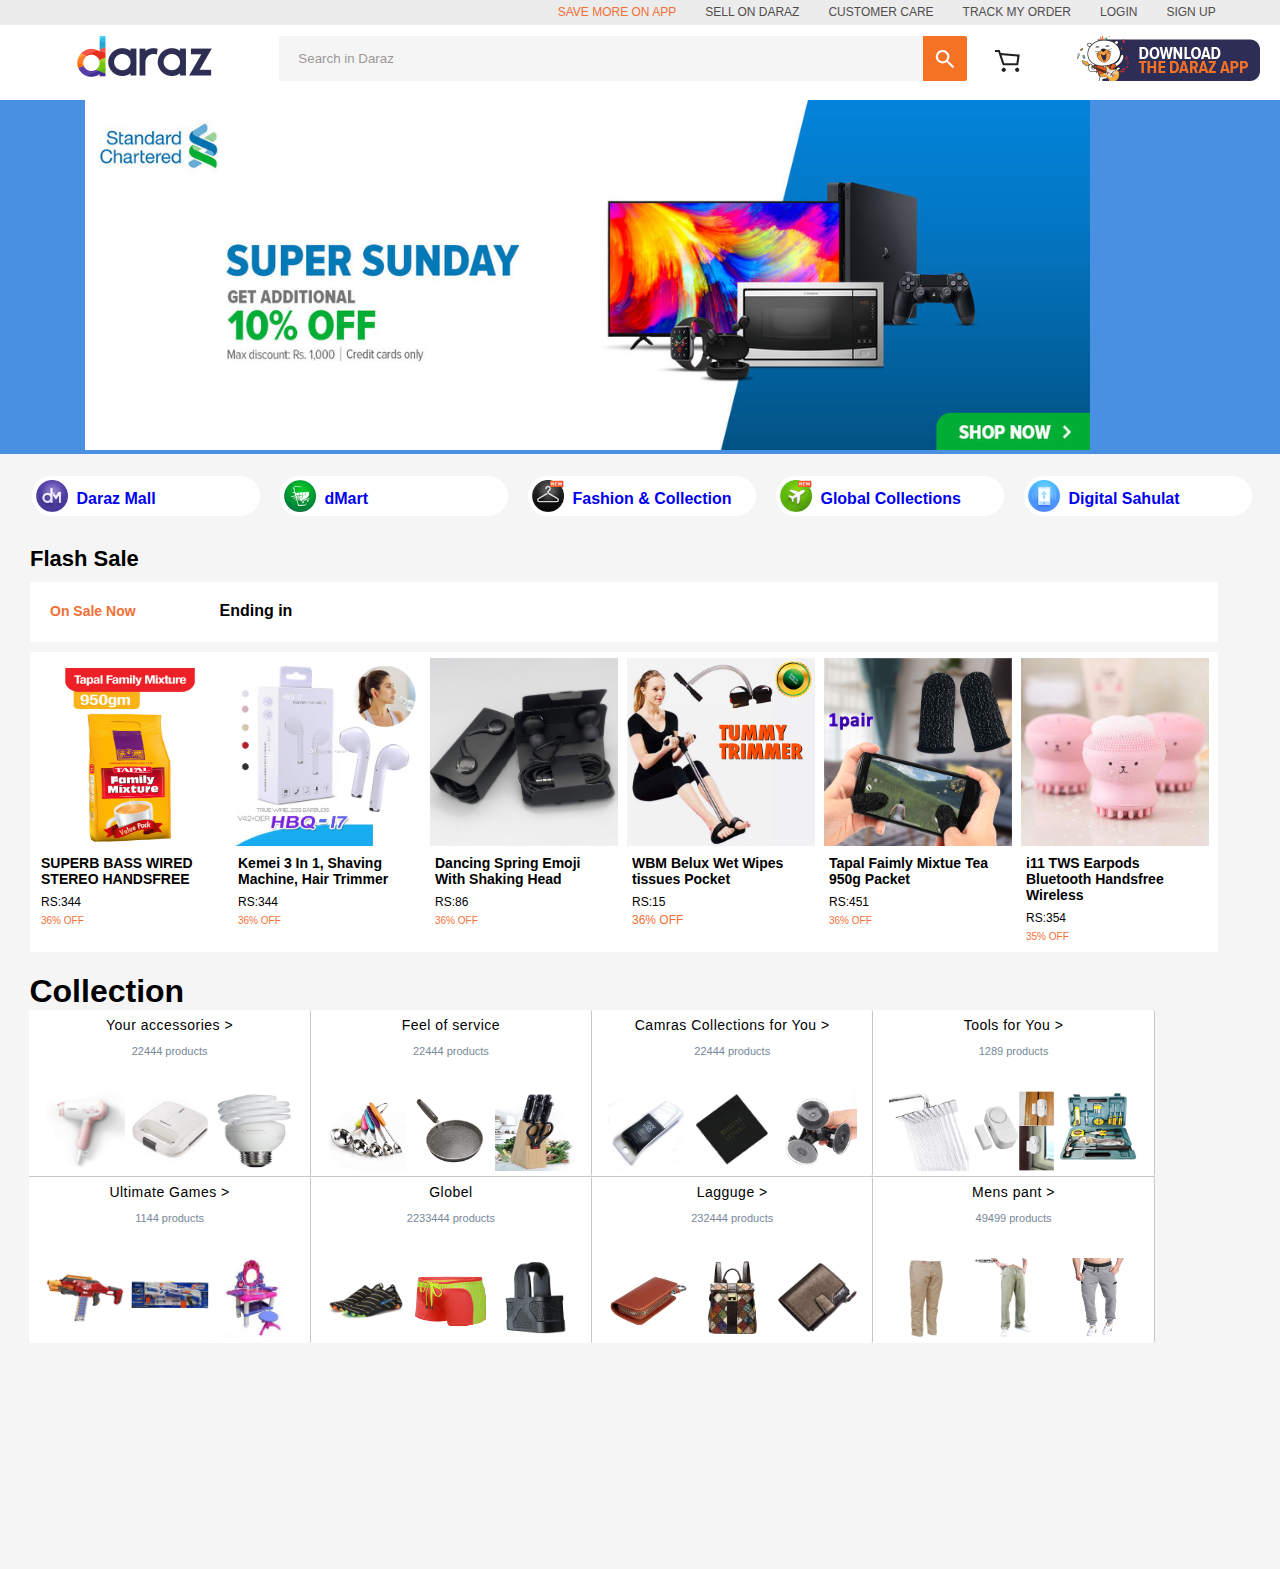
==== daraz/daraz/Index.html @ 60380424 "Add files via upload" ====
<!DOCTYPE html>
<html lang="en">
<head>
    <meta charset="UTF-8">
    <meta name="viewport" content="width=device-width, initial-scale=1.0">
    <title>Daraz.pk</title> 
    <link rel="stylesheet" href="css/main.css">
    <link href="https://fonts.googleapis.com/css2?family=Roboto+Condensed&display=swap" rel="stylesheet">

</head>
 <body>
     
    <header>
<!--Navigation row of Header End-->        
        <div class="nav">
            <ul>
                <li> <a href="#"> <span> SAVE MORE ON APP</span></a></li>
                <li><a href="#">SELL ON DARAZ</a></li>
                <li><a href="#">CUSTOMER CARE</a></li>
                <li><a href="#">TRACK MY ORDER</a></li>
                <li><a href="#">LOGIN</a></li>
                <li><a href="#">SIGN UP</a></li>
            </ul>
        </div>
<!--Navigation row of Header End-->
<!--Second row of Header start-->
        <div class="rowsec">
            <div id="logo">
                <img src="images/header/logo.png" alt="">
            </div>

            <div id="searchbar">
                <input type="search" placeholder="Search in Daraz">
            </div>

            <div id="searchbutton">
                <button><img src="images/header/serchbar.PNG" alt=""></button>
            </div>

            <div id="cart">
                <img src="images/header/cart.PNG" alt="">

            </div>
            
            <div id="downloadapp">
                <img src="images/header/downloadapp.png" alt="">
            </div>
        </div>
    </header>
    
<!--Second row of Header End-->

    <div class="slider">
        <div class="rapper">
            <div class="sc">   <img  src="images/header/header1sc.jpg" alt=""></div>
            <div class="charchol">   <img  src="images/header/header2charcol.jpg" alt=""></div>
            <div class="mega">   <img id="mega" src="images/header/header3mega.jpg" alt=""></div>
            <div class="mahru">   <img id="mahru"src="images/header/header4maharu.jpg" alt=""></div>
        </div>
    </div>
    
     <!--Sider End-->
    
       <!--Row start here-->
    <div id="row4">
        <div class="row4box">
           <a href="#"> 
               <img src="images/Dlogo/dmall.png" alt="" class="row4boximg">
               <span class="r4s">
                Daraz Mall
               </span>
           </a>
        </div> 

        <div class="row4box">
            <a href="#"> 
                <img src="images/Dlogo/dmart.png" alt="" class="row4boximg">
                <span class="r4s">
                dMart
                </span>
            </a>
        </div>
        <div class="row4box">
            <a href="#">
                <img src="images/Dlogo/dnew.png" alt="" class="row4boximg">
                <span class="r4s">
                Fashion & Collection
                </span></a>
        </div>
        
        <div class="row4box">
            <a href="#">
                <img src="images/Dlogo/dglobel.png" alt="" class="row4boximg">
                <span class="r4s">
                Global Collections
                </span>
            </a>
        </div>
        <div class="row4box">
            <a href="#"> 
                <img src="images/Dlogo/dsahulat.png" alt="" class="row4boximg">
                <span class="r4s">
                Digital Sahulat
                </span>
           </a>
        </div>
    </div>
     <!--Row End herr-->
     <!--Flash Sale start-->
     <div id="row5">
        <h2>
            Flash Sale
        </h2>   
        <div id="row5sub1">
            <span>
                On Sale Now
            </span>
            <a>Ending in</a>
        </div>
        <!--Flash Sale End-->

        <!--sectionpic start-->
        <div id="row5sub">
            <div class="row5subsub">
                <img class="flashsaleimg" src="images/section/sec1.jpg" alt="">
                <h3>
                    SUPERB BASS WIRED STEREO HANDSFREE
                </h3>
                <a>
                    RS:344
                </a>
                <br>
                <span class="dis">
                    36% OFF
                </span>
            </div>
            <div class="row5subsub">
                <img class="flashsaleimg" src="images/section/sec2.jpg" alt="">
                <h3>
                    Kemei 3 In 1, Shaving Machine, Hair Trimmer 
                </h3>
                <a>
                    RS:344
                </a>
                <br>
                <span class="dis">
                    36% OFF
                </span>
            </div>
            <div class="row5subsub">
                <img class="flashsaleimg" src="images/section/sec3.jpg" alt="">
                <h3>
                    Dancing Spring Emoji With  Shaking Head 
                </h3>
                <a>
                    RS:86
                </a>
                <br>
                <span class="dis">
                    36% OFF
                </span>
            </div>
            <div class="row5subsub">
                <img class="flashsaleimg" src="images/section/sec4.jpg" alt="">
                <h3>
                    WBM Belux Wet Wipes tissues Pocket
                </h3>
                <a>
                    RS:15
                </a>
                <br>
                <a class="dis">
                    36% OFF
                </a>
            </div>
            <div class="row5subsub">
                <img class="flashsaleimg" src="images/section/sec5.jpg" alt="">
                <h3>
                    Tapal Faimly Mixtue Tea 950g Packet
                </h3>
                <a>
                    RS:451
                </a>
                <br>
                <span class="dis">
                    36% OFF
                </span>
            </div>
            <div class="row5subsub">
                <img class="flashsaleimg" src="images/section/sec6.jpg" alt="">
                <h3>
                    i11 TWS Earpods Bluetooth Handsfree Wireless
                </h3>
                <a>
                    RS:354
                </a>
                <br>
                <span class="dis">
                    35% OFF
                </span>
            </div>
        </div>
    </div>
    <!--sectionpic end-->
    <!--collection section start-->
    <div class="collection">
        <h1>Collection</h1>

     <div class="top4">
         
         <div class="main">
                <h3>Your accessories ></h3>
                    <span>22444 products</span>
            <div class="pic">
                <img src="images/collection/collectionaccess1.jpg" alt=""">  
                <img src="images/collection/collectionaccess2.jpg" alt="">
                <img src="images/collection/collectionaccess3.jpg" alt="">
            </div>
        </div>
        <div class="main">
                <h3>Feel of service</h3>
                    <span>22444 products</span>
            <div class="pic">
                <img src="images/collection/collectionaserve1.jpg" alt=""">  
                <img src="images/collection/collectionaserve2.jpg" alt="">
                <img src="images/collection/collectionaserve3.jpg" alt="">
            </div>
        </div>
        <div class="main">
                <h3>Camras Collections for You ></h3>
                    <span>22444 products</span>
           <div class="pic">
                <img src="images/collection/collectioncam1.jpg" alt=""">  
                <img src="images/collection/collectioncam2.jpg" alt="">
                <img src="images/collection/collectioncam3.jpg" alt="">
            </div>
        </div>
        <div class="main">
                <h3>Tools for You ></h3>
                    <span>1289 products</span>
            <div class="pic">
                <img src="images/collection/collectiondiytool.jpg" alt=""">  
                <img src="images/collection/collectiondiytoo2.jpg" alt="">
                <img src="images/collection/collectiondiytoo3.jpg" alt="" class="borderless">
            </div>
        </div>
        </div>

<!--collection bottom start-->
    <div class="bottom">
         
        <div class="main">
               <h3>Ultimate Games ></h3>
                   <span>1144 products</span>
           <div class="pic">
               <img src="images/collection/collectiongame1.jpg" alt=""">  
               <img src="images/collection/collectiongame2.jpg" alt="">
               <img src="images/collection/collectiongame3.jpg" alt="">
           </div>
       </div>
       <div class="main">
               <h3>Globel</h3>
                   <span>2233444 products</span>
           <div class="pic">
               <img src="images/collection/collectionglobel1.jpg" alt=""">  
               <img src="images/collection/collectionglobel2.jpg" alt="">
               <img src="images/collection/collectionglobel3.jpg" alt="">
           </div>
       </div>
       <div class="main">
               <h3>Lagguge ></h3>
                   <span>232444 products</span>
          <div class="pic">
               <img src="images/collection/collectionlagugge1.jpg" alt=""">  
               <img src="images/collection/collectionlagugge2.jpg" alt="">
               <img src="images/collection/collectionlagugge3.jpg" alt="">
           </div>
       </div>
       <div class="main">
               <h3>Mens pant ></h3>
                   <span>49499 products</span>
           <div class="pic">
               <img src="images/collection/collectionpant1.jpg" alt=""">  
               <img src="images/collection/collectionpant2.jpg" alt="">
               <img src="images/collection/collectionpant3.jpg" alt="" class="borderless">
           </div>
       </div> 



       </div>


    <!--collection bottom End-->


    
     <!--collection section End-->
     
</body>
</html>
---- daraz/daraz/css/main.css ----
*
{   
    overflow-x: hidden;
    font-family: Roboto-Regular,'Helvetica Neue',Helvetica,Tahoma,Arial,Sans-serif;
    margin: 0px;
    padding: 0px;
   
}
body
{
    background-color:#F5F5F5;
}
/*navbar start*/
header{
    
    height: 100px;
    background-color:white;
}

header .nav
{   
    
    width:100%;
    height:25px;
    background-color:#ECECEC ;
    position:sticky;
}
header .nav ul
{
    list-style-type: none;
    display: flex;
    position: relative;
    left: 42.4%;
    line-height:1;
}
header .nav ul li
{
    padding: 3px 14px 3px 15px;
    
}

header .nav ul li a
{
    font-size:12px;
    color:#504d4d;
    font-weight:549;
    text-decoration: none;
}
header .nav ul li a:hover
{
    color:#f36f36;
    text-decoration: underline;
}
header .nav ul li span
{
color:  #f36f36;
}
/*navbar End*/

/*row second start*/
.rowsec
{   
    position: absolute;
    left: 6%;
    padding-top: 11px;
    display: flex;
    width: 100%;
    height: auto;
}
.rowsec #logo img{
    width: 135px;
    height: 41px;
  
}
    
.rowsec #downloadapp img
{
    width: 188px;
    height: 45px;
}
.rowsec #searchbar input
{
    width:711px;
    display: inline-block;
    height: 45px;
    line-height: 45px;
    background-color:#F5F5F5;
    border-radius: 3px;
    border:unset;
    position: relative; 
    left:9.5%;
    padding-left:19px;
}
.rowsec input::placeholder 
{
    color:rgb(156, 152, 152);
}
.rowsec  #searchbutton button{
 
    border:unset;
    position: relative;
    height: 45x;
    background-color: white;


}
.rowsec  #searchbutton button img
{
    border-top-right-radius: 3px;
    border-bottom-right-radius:3px;
    border:unset;
    height: 45x;

}

.rowsec #cart{
    position: relative; 
    left:1.89%;
    padding-top:10px;
}
.rowsec #downloadapp
{   
  
    position: relative;
    left:5.51%;
}
/*row second End*/
/*slider start*/
.slider
{
    width:5760px;
    overflow: hidden;
    animation:slidermover 16s infinite ;
  
}
.slider:hover {
    animation-play-state: paused;}
@keyframes slidermover{
    0%,10%,20%,30%{margin-right:0px;}
    40%,50%,60%  {margin-left:-1440px;}
    70%,80%  {margin-left:-2880px;}
    90%  {margin-left:-4320px;}
    100%{margin-left: 0px;}
}
.rapper
{
    width:100%;
    display: flex; 
}

.sc
{
    background-color: #4A90E2;
    width:1440px;
}
.charchol
{
    background-color: #164F98;
    width:1440px;
}
.mega
{
    background-color: #201D83;
    width:1440px;
}
.mahru
{
    background-color: #FBD1AD;
    width:1440PX;
}
.rapper img{
    margin-left:5.9%;
    height: 350px;
}
/*slider End*/
*
{   
    overflow-x:hidden ;
    font-family: Roboto-Regular,'Helvetica Neue',Helvetica,Tahoma,Arial,Sans-serif;
    margin:0px;
    padding:0px;
   
}
body
{
    background-color:#F5F5F5;
}
/*navbar start*/
header{
    
    height: 100px;
    background-color:white;
}

header .nav
{   
    
    width:100%;
    height:25px;
    background-color:#ECECEC ;
    position:sticky;
}
header .nav ul
{
    list-style-type: none;
    display: flex;
    position: relative;
    left: 42.4%;
    line-height:1;
}
header .nav ul li
{
    padding: 3px 14px 3px 15px;
    
}

header .nav ul li a
{
    font-size:12px;
    color:#504d4d;
    font-weight:549;
    text-decoration: none;
}
header .nav ul li a:hover
{
    color:#f36f36;
    text-decoration: underline;
}
header .nav ul li span
{
color:  #f36f36;
}
/*navbar End*/

/*row second start*/
.rowsec
{   
    position: absolute;
    left: 6%;
    padding-top: 11px;
    display: flex;
    width: 100%;
    height: auto;
}
.rowsec #logo img{
    width: 135px;
    height: 41px;
  
}
    
.rowsec #downloadapp img
{
    width: 188px;
    height: 45px;
}
.rowsec #searchbar input
{
    width:711px;
    display: inline-block;
    height: 45px;
    line-height: 45px;
    background-color:#F5F5F5;
    border-radius: 3px;
    border:unset;
    position: relative; 
    left:9.5%;
    padding-left:19px;
}
.rowsec input::placeholder 
{
    color:rgb(156, 152, 152);
}
.rowsec  #searchbutton button{
 
    border:unset;
    position: relative;
    height: 45x;
    background-color: white;


}
.rowsec  #searchbutton button img
{
    border-top-right-radius: 3px;
    border-bottom-right-radius:3px;
    border:unset;
    height: 45x;

}

.rowsec #cart{
    position: relative; 
    left:1.89%;
    padding-top:10px;
}
.rowsec #downloadapp
{   
  
    position: relative;
    left:5.51%;
}
/*row second End*/
/*slider start*/
.slider
{
    width:5760px;
    overflow: hidden;
    animation:slidermover 16s infinite ;
}
@keyframes slidermover{
    0%,20%,30%   {margin-left:0px;}
    40%,50%,60%  {margin-left:-1440px;}
    70%,80%      {margin-left:-2880px;}
    90%          {margin-left:-4320px;}
    100%         {margin-left: 0px;}
}
.rapper
{
    width:auto;
    display: flex; 
}

.sc
{
    background-color: #4A90E2;
    width:1440px;
}
.charchol
{
    background-color: #164F98;
    width:1440px;
}
.mega
{
    background-color: #201D83;
    width:1440px;
}
.mahru
{
    background-color: #FBD1AD;
    width:1440PX;
}
.rapper img{
    margin-left:5.9%;
    height: 350px;
}
/*slider End*/

/* ROw 4*/
#row4
{
    display: flex;
    margin-left: 22px;
    padding-top: 12px;
    
}
.row4box a{
    text-decoration: none;
    font-weight: 600;
}
.row4box:hover{
    text-decoration: none;
    box-shadow: 1px 1px 100pc grey;
    z-index: 100;
    border-bottom:1px solid rgb(202, 198, 198); 
    border-left:1px solid rgb(189, 184, 184);
    border-right:1px solid rgb(195, 192, 192);
}
.row4box
{   
    overflow: hidden;
    width: 228px;
    height: 40px;
    border-radius: 410px;
    background-color: white;
    margin: 10px;
}
.row4boximg
{
    height: 32px;
    width: 32px;
    margin: 4px;
}
.r4s
{
    position: relative;
    bottom: 12px;
    font-size: 16px;
    font-style: bold;
}

/*   ROW 5 */
#row5sub
{
    display: flex;
    width: 1188px;
    background-color: white;
    margin: 10px;
}
#row5sub1
{
    width: 1188px;
    height: 60px;
    background-color: white;
    margin: 10px;
    
}

#row5sub1 span
{
    font-size: 14px;
    color: #f36f36;
    position: relative;
    top: 20px;
    left: 20px;
}

#row5sub1 a
{
    font: 12px;
    position: relative;
    top: 20px;
    left: 100px;
}
.flashsaleimg
{
    width: 188px;
    height: 188px;
    overflow: hidden;
}
.row5subsub
{
    width: 188px;
    height: 288px;
    background-color: white;
    margin: 6px;
    margin-right: 3px;

    
    
}
#row5sub1
{
    font-weight: 600;
}
.row5subsub:hover
{
    border-bottom:1px solid rgb(202, 198, 198); 
    border-left:1px solid rgb(189, 184, 184);
    border-right:1px solid rgb(195, 192, 192);
    box-shadow:1px 1px 10px rgb(195, 192, 192);
    border-radius: 3px;
}
h3{
    font-size: 14px;
    margin: 5px;
}
.row5subsub a
{
    font-size: 12px;
    margin: 5px;
}
.dis
{
    font-size: 10px;
    color: #f36f36;
    margin: 5px;    
}
h2
{
    margin: 10px;
    margin-top: 20px;
    margin-bottom: 00px;
    font-size: 22px;
}
#row5{
    margin-left: 20px;
}
/*collection section start*/
    .collection
    {
        position: relative;
        left: 2.3%;
        width:88%;
        height:65vh;
    
        margin:11px 0px;
        
    }
    .top4{
        display:flex;
        position: relative;
        width:99.9%;
        
        background-color: white;
        z-index: 100;
        
    
    }
    .bottom{
        display:flex;
        position: relative;
        width:99.9%;
        background-color: white;
        z-index: 100;
        border-top: 1px solid rgb(202, 198, 198);
        
    
    }
    .main span
    {
        font-size: 11px;
        color:lightslategray;
        font-weight: normal;
        
    }
    .main h3
    {
        letter-spacing:.5px;
        font-weight: normal;
    }
    .collection .main
    {
        border-right:1px solid rgb(202, 198, 198);
        width:25%;
        text-align: center;
        line-height: 20px;
        border-radius: 2px;
        
    }
    .collection .main:hover
    {
    
    box-shadow: 2px 8px 5px grey;
    border-bottom:1px solid rgb(202, 198, 198); 
    border-left:1px solid rgb(189, 184, 184);
    border-right:1px solid rgb(195, 192, 192);
    }
    .main .pic .borderless
    {
        border-right: unset;
    }
     
    .pic img
    {

        width:80px;
        height: 80px;
        
        
    }
    .pic
    {
        margin-top: 30px;
    }
    


/*collection section End*/
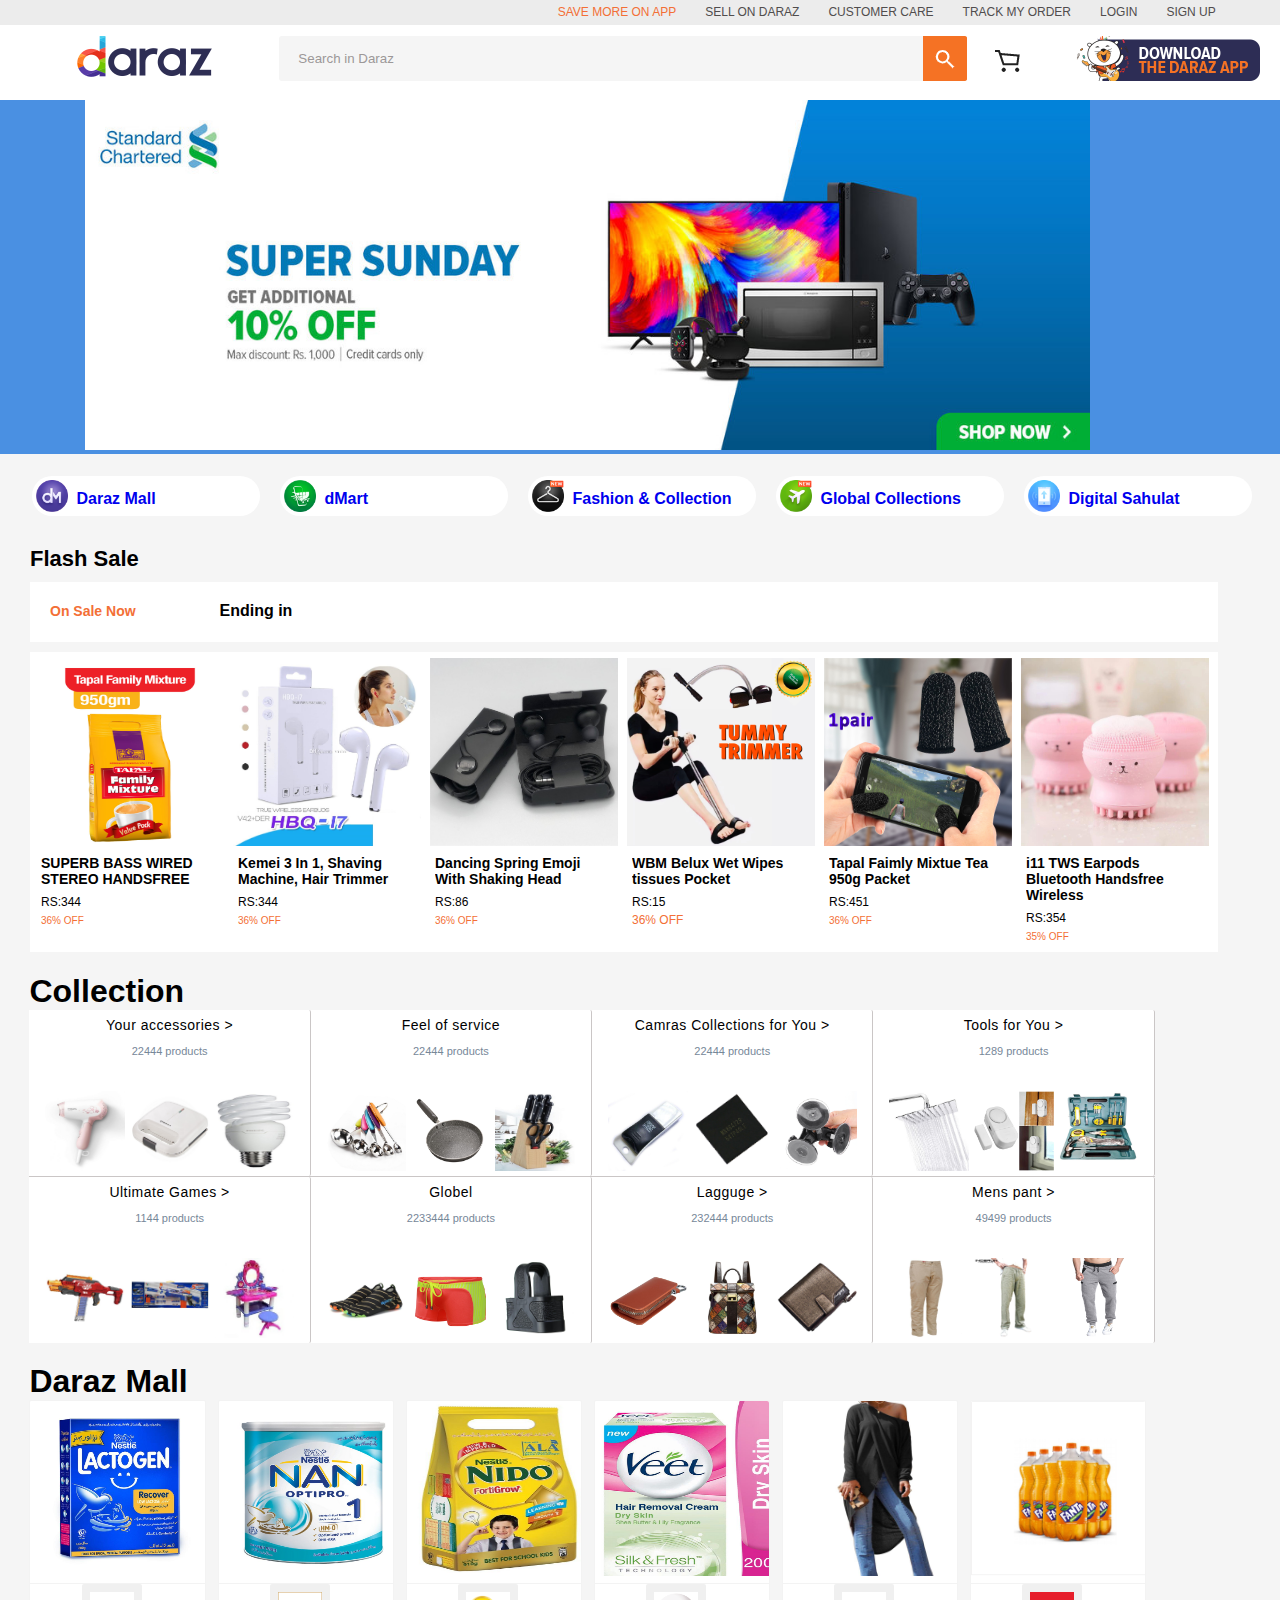
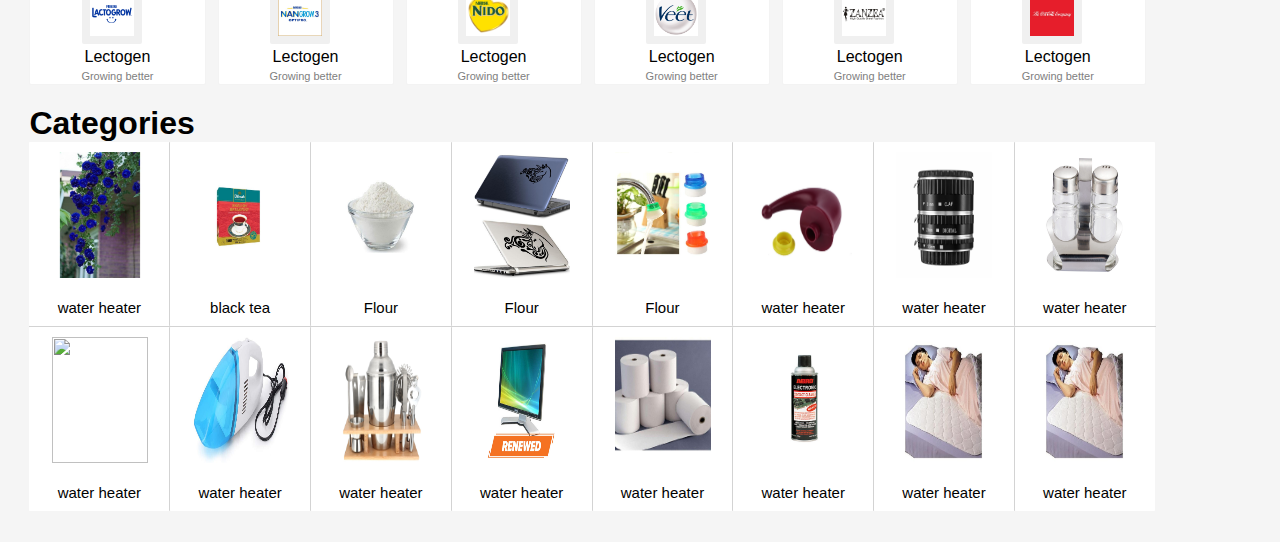
==== commit c09b5f60: "Update Index.html" ====
--- a/daraz/daraz/Index.html
+++ b/daraz/daraz/Index.html
@@ -25,7 +25,7 @@
 <!--Navigation row of Header End-->
 <!--Second row of Header start-->
         <div class="rowsec">
-            <div id="logo">
+            <div id="Mainlogo">
                 <img src="images/header/logo.png" alt="">
             </div>
 
@@ -292,10 +292,243 @@
 
 
     <!--collection bottom End-->
-
-
+<!--collection section End-->
+<!--DarazMall Section start here-->
+    <div class="Dconatiner">
     
-     <!--collection section End-->
-     
+        <h1>Daraz Mall</h1> 
+    
+        <div class="mallsection">
+           
+            <div class="Mainpic">
+            
+                <div class="gredianetback">  
+                    <img src="images/mallbrands/lectogin.jpg">
+                
+                </div>
+                    <img src="images/mallbrands/lectologo.png" alt="" id="logo">
+                
+                <div class="text">
+                 <p>Lectogen</p>
+                 <span> Growing better</span>
+                </div>
+            </div>
+        </div>
+        <div class="mallsection">
+           
+            <div class="Mainpic">
+            
+                <div class="gredianetback">  
+                    <img src="images/mallbrands/nangrow.jpg">
+                
+                </div>
+                    <img src="images/mallbrands/nangrologo.jpeg" alt="" id="logo">
+                
+                <div class="text">
+                 <p>Lectogen</p>
+                 <span> Growing better</span>
+                </div>
+            </div>
+        </div>
+        <div class="mallsection">
+           
+            <div class="Mainpic">
+            
+                <div class="gredianetback">  
+                    <img src="images/mallbrands/nido.jpg">
+                
+                </div>
+                    <img src="images/mallbrands/nidologo.png" alt="" id="logo">
+                
+                <div class="text">
+                 <p>Lectogen</p>
+                 <span> Growing better</span>
+                </div>
+            </div>
+        </div>
+        <div class="mallsection">
+           
+            <div class="Mainpic">
+            
+                <div class="gredianetback">  
+                    <img src="images/mallbrands/vet.jpg">
+                
+                </div>
+                    <img src="images/mallbrands/veetlogo.png" alt="" id="logo">
+                
+                <div class="text">
+                 <p>Lectogen</p>
+                 <span> Growing better</span>
+                </div>
+            </div>
+        </div>
+        <div class="mallsection">
+           
+            <div class="Mainpic">
+            
+                <div class="gredianetback">  
+                    <img src="images/mallbrands/zenzia.jpg">
+                
+                </div>
+                    <img src="images/mallbrands/zenzealog.jpeg" alt="" id="logo">
+                
+                <div class="text">
+                 <p>Lectogen</p>
+                 <span> Growing better</span>
+                </div>
+            </div>  
+        </div>
+        <div class="mallsection">
+           
+            <div class="Mainpic">
+            
+                <div class="gredianetback">  
+                    <img src="images/mallbrands/coca.jpg">
+                
+                </div>
+                    <img src="images/mallbrands/cocalogo.jpeg" alt="" id="logo">
+                
+                <div class="text">
+                 <p>Lectogen</p>
+                 <span> Growing better</span>
+                </div>
+            </div>
+        </div>
+     </div>
+<!--DarazMall Section End here-->
+<!--Catagories start-->
+     <div class="catcontainer">
+            <h1>Categories</h1>
+<!--Cat-top-->
+
+        <div class="cattop">
+         <div class="catmain">
+             <img src="images/cat1.jpg" alt="">
+             <div id="text">
+                 water heater
+             
+            </div>
+         </div>
+
+         <div class="catmain">
+            <img src="images/cat2.jpg" alt="">
+            <div id="text">
+                black tea
+            
+           </div>
+        </div>
+        <div class="catmain">
+            <img src="images/cat3.jpg" alt="">
+            <div id="text">
+                Flour
+            </div>
+        </div>
+
+        <div class="catmain">
+            <img src="images/cat4.jpg" alt="">
+            <div id="text">
+                Flour
+            </div>
+        </div>
+
+        <div class="catmain">
+            <img src="images/cat5.jpg" alt="">
+            <div id="text">
+                Flour
+            </div>
+        </div>
+
+
+        <div class="catmain">
+            <img src="images/cat6.jpg" alt="">
+            <div id="text">
+                water heater
+            
+           </div>
+        </div>
+        <div class="catmain">
+            <img src="images/cat7.jpg" alt="">
+            <div id="text">
+                water heater
+            
+           </div>
+        </div>
+
+        <div class="catmain" id="lastpiccat">
+            <img src="images/cat8.jpg">
+            <div id="text">
+                water heater
+            
+           </div>
+        </div>
+    </div>
+    <!--cat-top-->
+
+    <div class="catbottom">
+        <div class="catmain">
+            <img src="images/cat9.jpg" alt="">
+            <div id="text">
+                water heater
+            
+           </div>
+        </div>
+
+        <div class="catmain">
+           <img src="images/cat10.jpg" alt="">
+           <div id="text">
+               water heater
+           
+          </div>
+       </div>
+       <div class="catmain">
+           <img src="images/cat11.jpg" alt="">
+           <div id="text">
+               water heater
+           
+          </div>
+       </div>
+
+       <div class="catmain">
+           <img src="images/cat12.jpg" alt="">
+           <div id="text">
+               water heater
+           
+          </div>
+       </div>
+
+       <div class="catmain">
+           <img src="images/cat13.jpg" alt="">
+           <div id="text">
+               water heater
+           
+          </div>
+       </div>
+
+       <div class="catmain">
+           <img src="images/cat14.jpg" alt="">
+           <div id="text">
+               water heater
+           
+          </div>
+       </div>
+       <div class="catmain">
+           <img src="images/cat15.jpg" alt="">
+           <div id="text">
+               water heater
+           
+          </div>
+       </div>
+
+       <div class="catmain" id="lastpiccat">
+           <img src="images/cat16.jpg" alt="">
+           <div id="text">
+               water heater
+           
+          </div>
+       </div>
+   </div>  
+<!--Cat -bottom-->
+</div>
+<!--Catagories End-->
 </body>
 </html>
--- a/daraz/daraz/css/main.css
+++ b/daraz/daraz/css/main.css
@@ -67,7 +67,7 @@
     width: 100%;
     height: auto;
 }
-.rowsec #logo img{
+.rowsec #Mainlogo img{
     width: 135px;
     height: 41px;
   
@@ -482,8 +482,7 @@
         position: relative;
         left: 2.3%;
         width:88%;
-        height:65vh;
-    
+        height:auto;
         margin:11px 0px;
         
     }
@@ -491,8 +490,7 @@
         display:flex;
         position: relative;
         width:99.9%;
-        
-        background-color: white;
+       background-color: white;
         z-index: 100;
         
     
@@ -530,7 +528,7 @@
     }
     .collection .main:hover
     {
-    
+    z-index: 100;
     box-shadow: 2px 8px 5px grey;
     border-bottom:1px solid rgb(202, 198, 198); 
     border-left:1px solid rgb(189, 184, 184);
@@ -557,4 +555,132 @@
 
 
 /*collection section End*/
-     + /*darazmall section start here*/
+ .Dconatiner
+ {
+     width:100vw;
+     margin:20px 0px;
+     position: relative;
+     height:auto;
+    
+    
+ }
+ 
+ .gredianetback
+ {
+    
+    background-color: white;
+    width:13.6vw;
+    height:182px;
+    border-bottom:solid 1px rgba(240,240,240,.8);
+    }
+ .Mainpic
+ {
+    width: 13.6vw;
+    height:48%;
+    background-color: white;
+    border-radius: 3px;
+    border:1px rgba(240,240,240,.8) solid;
+    
+ }
+ .mallsection:hover
+ {  
+    
+    box-shadow: 2px 2px 10px rgb(180, 180,180);
+    border:1px solid rgb(240, 240, 240); 
+    
+
+    
+}
+ .gredianetback img
+ {
+     width: 188px;
+     height:175px;
+     
+ }
+.Mainpic .text
+{
+    position: relative;
+    text-align: center;
+    background-color: white;
+    top:-5%;
+}
+.Mainpic .text span
+{
+    color:grey;
+    font-size: 11px;
+} 
+ #logo
+ {  
+    border:rgb(240,240,240) solid 8px;
+    width:44px;
+    height:44px;
+    position: relative;
+    z-index:100;
+    top:-40%;
+    left:4vw;
+    border-radius: 2px;
+    
+}
+.mallsection
+{
+float:left;
+margin-right:11.99px;
+} 
+/*darazmall section End here*/   
+  /*catagories*/
+
+.catcontainer
+{
+    width:100%;
+    height:auto;
+    margin:20px 0px ;
+    
+}
+.catmain
+{   
+    
+    width:12.41%;
+    height:12%;
+    background-color: white;
+    border-radius: 1px;
+    float:left;
+    border-right:lightgrey solid 1px ;    
+    
+}
+.catmain:hover
+{
+    box-shadow: 10px 10px 5px rgb(180, 180,180);
+    border:1px solid rgb(226, 220, 220); 
+    z-index: 100;
+    
+}
+.catmain img
+{
+    
+    width: 7.5vw;
+    height: 14vh;
+    position: relative;
+    left:16%;
+    padding:10px 0px;
+}
+.catmain #text
+{
+    
+    font-size:15px;
+    text-align: center;
+    padding:7px 0px 10px 0px;
+    
+    
+}   
+#lastpiccat
+{
+    border-right: unset;   
+}
+.cattop
+{
+    border-bottom:lightgrey solid 1px;
+    
+}
+
+  /*catagories*/
